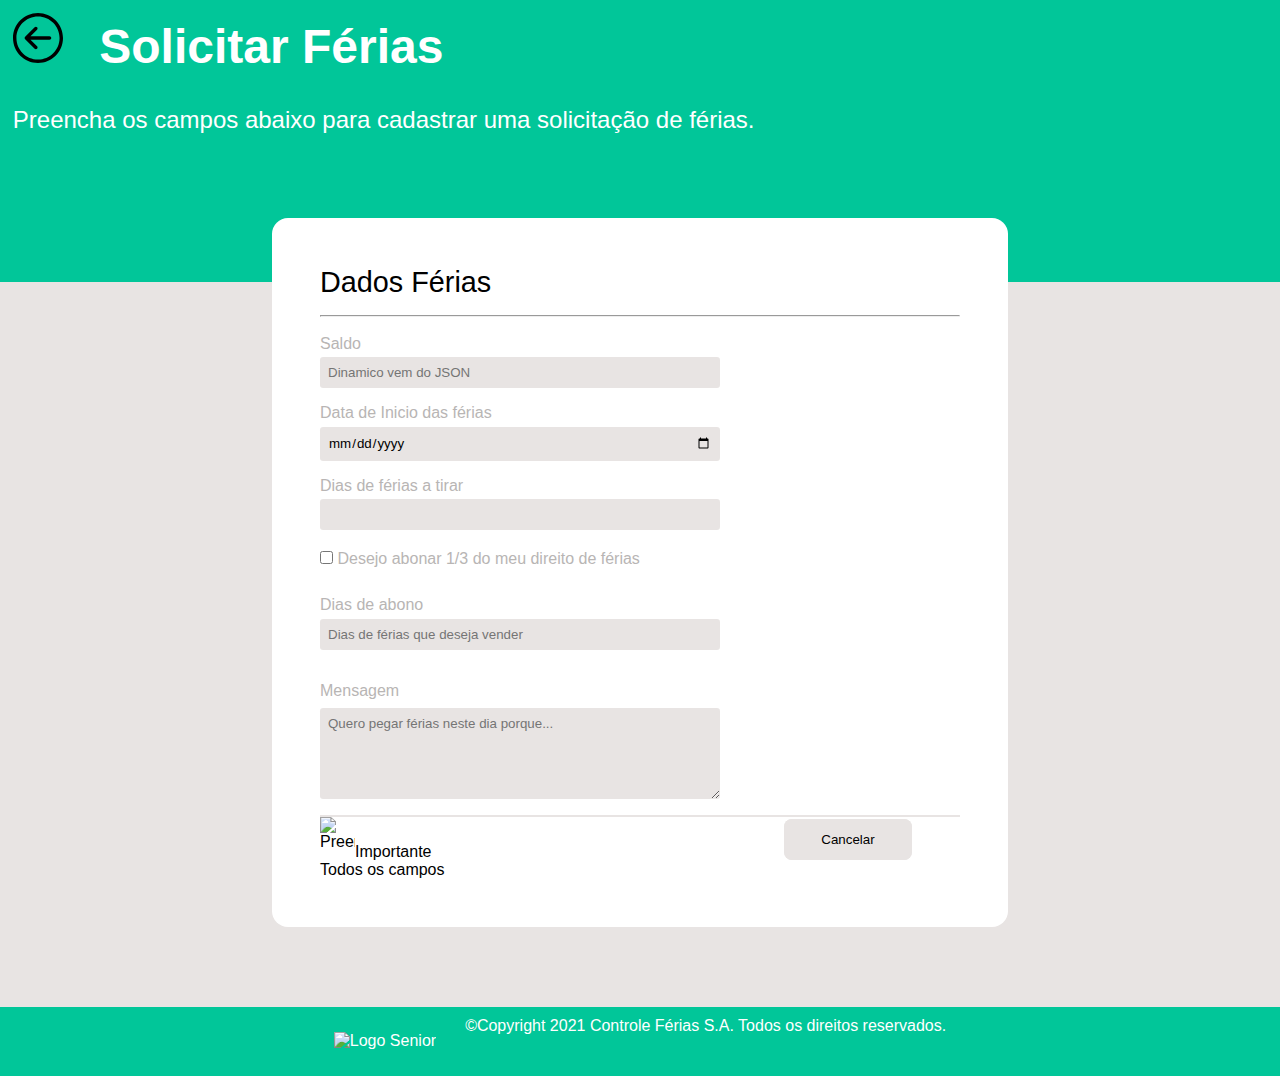
==== templates/painelColaborador.html @ 0f403ce3 "Formulário de cadastro de requerimento" ====
<!DOCTYPE html>
<html lang="en">

<head>
    <link href="https://cdn.jsdelivr.net/npm/bootstrap@5.0.1/dist/css/bootstrap.min.css" rel="stylesheet"
        integrity="sha384-+0n0xVW2eSR5OomGNYDnhzAbDsOXxcvSN1TPprVMTNDbiYZCxYbOOl7+AMvyTG2x" crossorigin="anonymous">
    <meta charset="UTF-8">
    <!-- <meta http-equiv="X-UA-Compatible" content="IE=edge"> -->
    <!-- <meta name="viewport" content="width=device-width, initial-scale=1.0"> -->
    <link rel="stylesheet" type="text/css" href="form.css" media="screen" />
    <link rel="preconnect" href="https://fonts.gstatic.com">
    <link rel="preconnect" href="https://fonts.gstatic.com">
    <link href="https://fonts.googleapis.com/css2?family=Ubuntu:wght@300&display=swap" rel="stylesheet">
    <title>Form</title>
</head>

<body>
    <header>
        <a href="#"><img
                src="[data-uri]"
                width="50px" height="50px" /></a>
        <h1>Solicitar Férias</h1>
        <p>Preencha os campos abaixo para cadastrar uma solicitação de férias.</p>
    </header>
    <main>
        <section class="formulario">
            <div>
                <form method="POST">
                    <legend>Dados Férias</legend>
                    <hr>
                    <br>
                    <label for="saldo">Saldo</label>
                    <input type="text" name="saldo" id="saldo" placeholder="Dinamico vem do JSON" disabled>
                    <label for="inicio_ferias">Data de Inicio das férias</label>
                    <input type="date" name="inicio_ferias" id="inicio_ferias"
                        placeholder="Não coloque uma data do passado">
                    <label for="dias_ferias">Dias de férias a tirar</label>
                    <input type="number" min="0" max="30" name="dias_ferias" id="dias_ferias">
                    <input style="display: inline; width: auto;" type="checkbox" name="abono" id="abono" onclick="desabilitar('sim')">
                    <label for="abono">Desejo abonar 1/3 do meu direito de férias</label>
                    <label style="display: block;" for="dias_abono">Dias de abono</label>
                    
                    <input type="number" min="0" max="10" name="dias_abono" id="dias_abono"
                        placeholder="Dias de férias que deseja vender" disabled>

                    <label style="display: block; margin-bottom: 0.5rem;" for="mensagem">Mensagem</label>
                    <textarea name="" id="mensagem" cols="40" rows="5"
                        placeholder="Quero pegar férias neste dia porque..."></textarea>
                    <div class="footer_form">
                        <img src="warning.svg" alt="Preencha todos os campos do requerimento" width="35px"
                            height="35px">
                        <p>Importante <br>Todos os campos</p>
                        <button type="submit" class="btn btn-outline-info">Enviar</button>
                        <button type="button" class="btn btn-outline-danger"><a href="#">Cancelar</a></button>
                    </div>
                </form>
            </div>
        </section>
    </main>
    <footer>
        <div class="footer">
            <img src="https://www.senior.com.br/wp-content/themes/senior-2019/content/assets/images/logo-senior.svg"
                alt="Logo Senior">
            <p>©Copyright 2021 Controle Férias S.A. Todos os direitos reservados.</p>
        </div>
    </footer>
    <script src="script.js"></script>
</body>

</html>
---- templates/form.css ----
*{
    margin: 0%;
    padding: 0%;
    font-family: Ubunto, sans-serif;
    --main-bg-color: #01c699;
}
body{
    background-color: #e8e4e3;
}
header{
    padding: 1%;
    height: 16rem;
    background-color: var(--main-bg-color);
    color: white;

}
header h1{
    display: inline;
    font-size: 3rem;
    margin-left: 2rem;
}
header img{
    display: inline;
}
header p{
    margin-top: 2rem;
    font-size: 1.5rem;
}
footer{
    background-color: var(--main-bg-color);
    padding: 2%;
    color: white;
}
footer img{
    display: inline;
    margin-right: 2%;
}
footer p{
    position: relative;
    display: inline;
    bottom: 15px;
    font-size: 1rem;
}
.footer{
    text-align: center;
}
main{
    margin-bottom: 5rem;
    margin-top: -4rem;
}
section{
    background-color: white;
}
.formulario{
    margin: auto;
    width: 50%;
    padding: 3rem;
    border-radius: 1rem;
}
.formulario input, textarea, button{
    display: block;
    margin-top: 0.3rem;
    margin-bottom: 1rem;
    border: none;
    background-color: #e8e4e3;
    border-radius: 0.2rem;
    padding: 0.5rem;
    width: 60%;
}
.formulario legend{
    padding-bottom: 1rem;
    font-size: 1.8rem;
}
.formulario label{
    color: #b8b5b4;
    padding-top: 1rem;
}
.footer_form{
    border-top: #e8e4e3 2px solid;
    margin: 0;
    width: 100%;
}
.footer_form img{
    float: left;
}
.footer_form a{
    list-style: none;
    text-decoration: none;
    color: black;
}
.footer_form button{
    width: 20%;
    margin-right: 3rem;
    float: right;
    margin-top: -3.7rem;
    padding: 0.8rem;
    border-radius: 0.5rem;
}
.footer_form p {
    padding-top: 1.6rem;
}
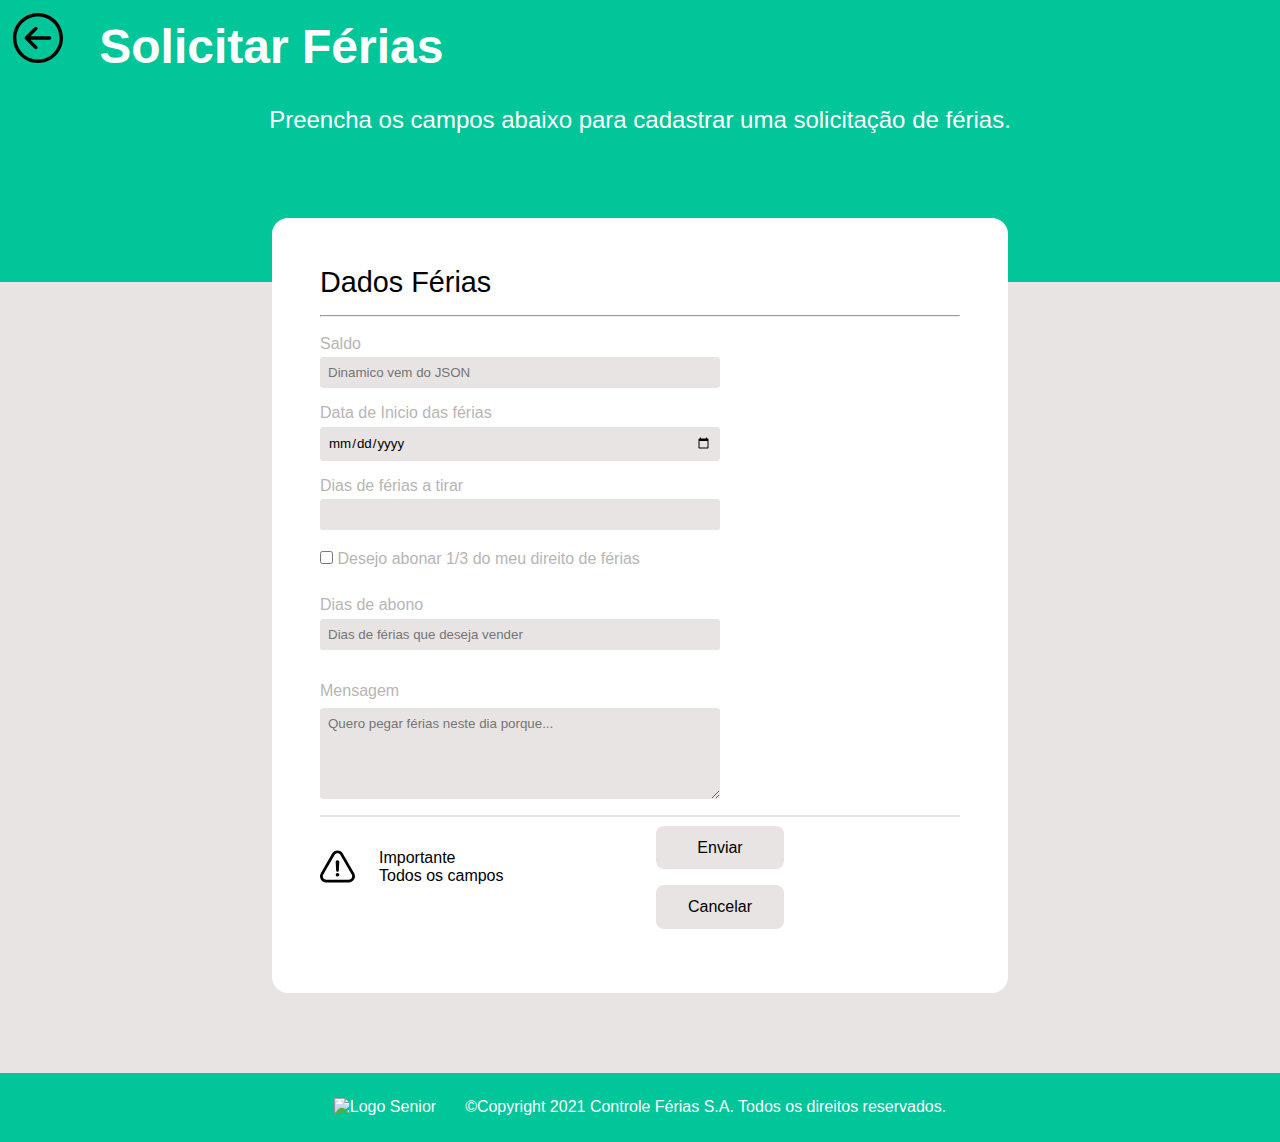
==== commit 6641d832: "ajustes botoes" ====
--- a/templates/painelColaborador.html
+++ b/templates/painelColaborador.html
@@ -50,8 +50,10 @@
                         <img src="warning.svg" alt="Preencha todos os campos do requerimento" width="35px"
                             height="35px">
                         <p>Importante <br>Todos os campos</p>
-                        <button type="submit" class="btn btn-outline-info">Enviar</button>
-                        <button type="button" class="btn btn-outline-danger"><a href="#">Cancelar</a></button>
+                        <div class="buttons_form">
+                            <button type="submit" class="btn btn-outline-info">Enviar</button>
+                            <button type="button" class="btn btn-outline-danger"><a href="#">Cancelar</a></button>
+                        </div>
                     </div>
                 </form>
             </div>
--- a/templates/form.css
+++ b/templates/form.css
@@ -25,6 +25,7 @@
 header p{
     margin-top: 2rem;
     font-size: 1.5rem;
+    text-align: center;
 }
 footer{
     background-color: var(--main-bg-color);
@@ -36,7 +37,6 @@
     margin-right: 2%;
 }
 footer p{
-    position: relative;
     display: inline;
     bottom: 15px;
     font-size: 1rem;
@@ -79,23 +79,25 @@
     border-top: #e8e4e3 2px solid;
     margin: 0;
     width: 100%;
+    padding-top: 2rem;
 }
 .footer_form img{
     float: left;
+    margin-right: 1.5rem;
 }
 .footer_form a{
     list-style: none;
     text-decoration: none;
     color: black;
 }
+.buttons_form{
+    margin-left: 50%;
+    margin-top: -4rem;
+}
 .footer_form button{
-    width: 20%;
-    margin-right: 3rem;
-    float: right;
-    margin-top: -3.7rem;
+    width: 40%;
+    margin-left: 1rem;
     padding: 0.8rem;
     border-radius: 0.5rem;
-}
-.footer_form p {
-    padding-top: 1.6rem;
+    font-size: 1rem;
 }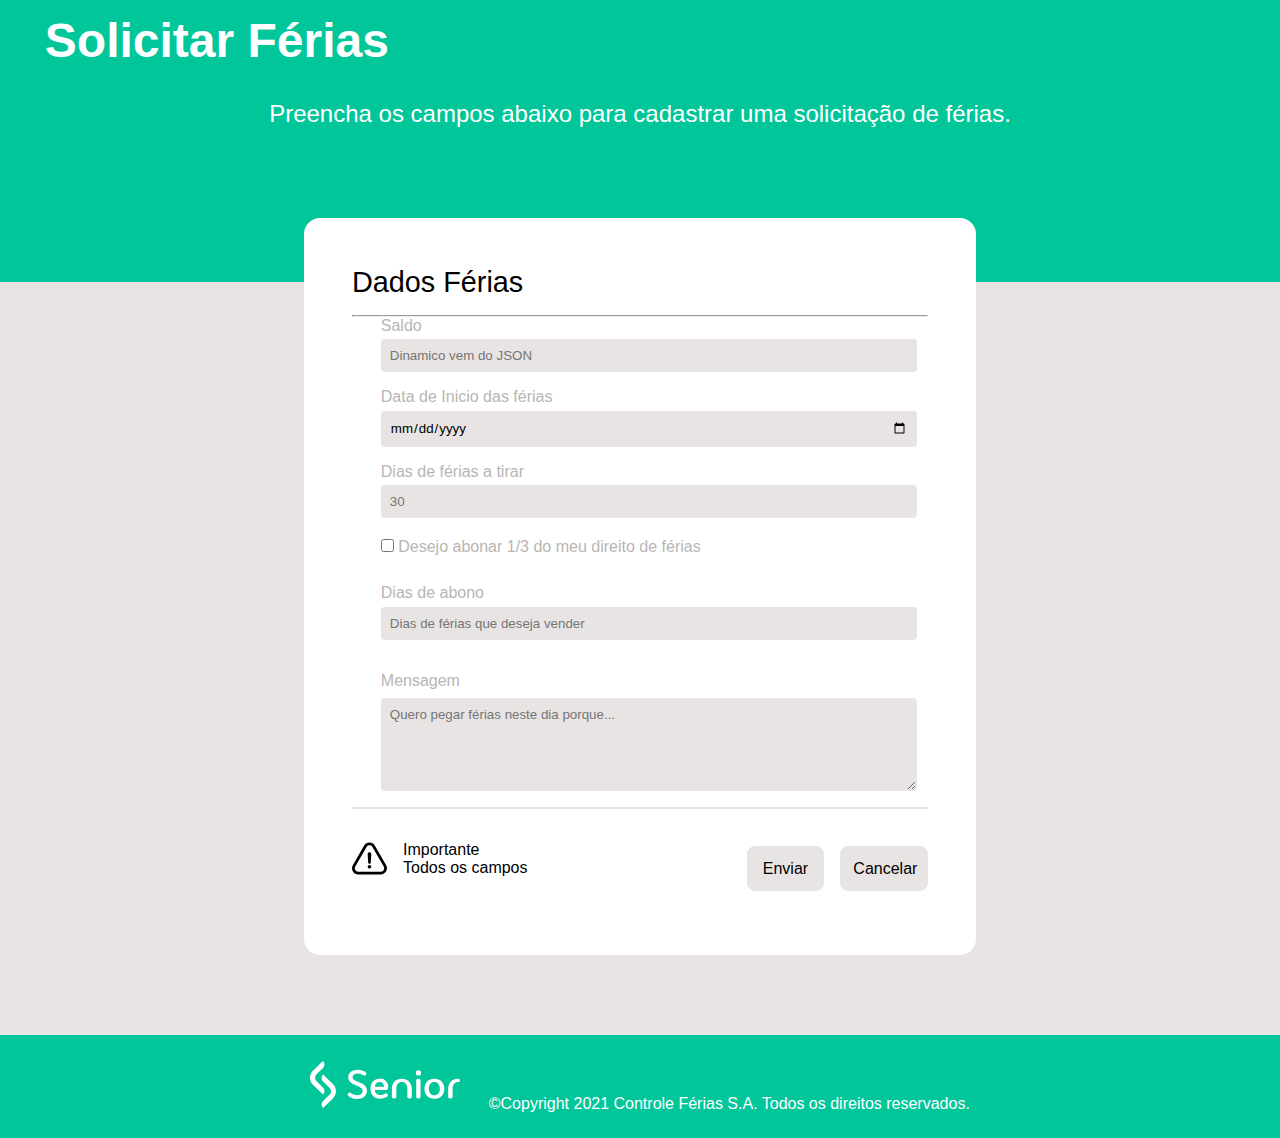
==== commit 4709d1a3: "Requerimento de férias finalizado" ====
--- a/templates/painelColaborador.html
+++ b/templates/painelColaborador.html
@@ -16,9 +16,9 @@
 
 <body>
     <header>
-        <a href="#"><img
-                src="[data-uri]"
-                width="50px" height="50px" /></a>
+        <!-- <a href="#"><img
+                src="back-button.svg"
+                width="50px" height="50px" /></a> -->
         <h1>Solicitar Férias</h1>
         <p>Preencha os campos abaixo para cadastrar uma solicitação de férias.</p>
     </header>
@@ -28,16 +28,15 @@
                 <form method="POST">
                     <legend>Dados Férias</legend>
                     <hr>
-                    <br>
                     <label for="saldo">Saldo</label>
                     <input type="text" name="saldo" id="saldo" placeholder="Dinamico vem do JSON" disabled>
                     <label for="inicio_ferias">Data de Inicio das férias</label>
                     <input type="date" name="inicio_ferias" id="inicio_ferias"
                         placeholder="Não coloque uma data do passado">
                     <label for="dias_ferias">Dias de férias a tirar</label>
-                    <input type="number" min="0" max="30" name="dias_ferias" id="dias_ferias">
-                    <input style="display: inline; width: auto;" type="checkbox" name="abono" id="abono" onclick="desabilitar('sim')">
-                    <label for="abono">Desejo abonar 1/3 do meu direito de férias</label>
+                    <input type="number" min="0" max="30" name="dias_ferias" id="dias_ferias" placeholder="30">
+                    <input style="display: inline; width: auto;" type="checkbox" name="abono" id="abono" onclick="desabilitar()">
+                    <label for="abono" style="margin-left: 0;">Desejo abonar 1/3 do meu direito de férias</label>
                     <label style="display: block;" for="dias_abono">Dias de abono</label>
                     
                     <input type="number" min="0" max="10" name="dias_abono" id="dias_abono"
@@ -47,12 +46,14 @@
                     <textarea name="" id="mensagem" cols="40" rows="5"
                         placeholder="Quero pegar férias neste dia porque..."></textarea>
                     <div class="footer_form">
-                        <img src="warning.svg" alt="Preencha todos os campos do requerimento" width="35px"
-                            height="35px">
-                        <p>Importante <br>Todos os campos</p>
-                        <div class="buttons_form">
+                        <div class="alert_form">
+                            <img src="warning.svg" alt="Preencha todos os campos do requerimento" width="35px"
+                                height="35px">
+                            <p>Importante <br>Todos os campos</p>
+                        </div>
+                       <div class="buttons_form">
                             <button type="submit" class="btn btn-outline-info">Enviar</button>
-                            <button type="button" class="btn btn-outline-danger"><a href="#">Cancelar</a></button>
+                            <button type="button" class="btn btn-outline-danger">Cancelar</button>
                         </div>
                     </div>
                 </form>
@@ -61,7 +62,7 @@
     </main>
     <footer>
         <div class="footer">
-            <img src="https://www.senior.com.br/wp-content/themes/senior-2019/content/assets/images/logo-senior.svg"
+            <img src="logo-senior.svg"
                 alt="Logo Senior">
             <p>©Copyright 2021 Controle Férias S.A. Todos os direitos reservados.</p>
         </div>
--- a/templates/form.css
+++ b/templates/form.css
@@ -3,9 +3,11 @@
     padding: 0%;
     font-family: Ubunto, sans-serif;
     --main-bg-color: #01c699;
+    --cinza: #e8e4e3;
+    outline: 0;
 }
 body{
-    background-color: #e8e4e3;
+    background-color: var(--cinza);
 }
 header{
     padding: 1%;
@@ -53,7 +55,7 @@
 }
 .formulario{
     margin: auto;
-    width: 50%;
+    width: 45%;
     padding: 3rem;
     border-radius: 1rem;
 }
@@ -62,10 +64,12 @@
     margin-top: 0.3rem;
     margin-bottom: 1rem;
     border: none;
-    background-color: #e8e4e3;
+    background-color: var(--cinza);
     border-radius: 0.2rem;
     padding: 0.5rem;
-    width: 60%;
+    width: 90%;
+    margin-left: 5%;
+    border: var(--cinza) 1.5px solid;
 }
 .formulario legend{
     padding-bottom: 1rem;
@@ -74,30 +78,38 @@
 .formulario label{
     color: #b8b5b4;
     padding-top: 1rem;
+    margin-left: 5%;
+}
+.formulario textarea:focus, input:focus{
+    border: #b8b5b4 1.5px solid;
 }
 .footer_form{
-    border-top: #e8e4e3 2px solid;
+    display: flex;
+    justify-content: space-between;
+    border-top: var(--cinza) 2px solid;
     margin: 0;
-    width: 100%;
     padding-top: 2rem;
-}
-.footer_form img{
-    float: left;
-    margin-right: 1.5rem;
 }
 .footer_form a{
     list-style: none;
     text-decoration: none;
     color: black;
 }
-.buttons_form{
-    margin-left: 50%;
-    margin-top: -4rem;
-}
 .footer_form button{
-    width: 40%;
+    width: 45%;
     margin-left: 1rem;
     padding: 0.8rem;
     border-radius: 0.5rem;
-    font-size: 1rem;
+    font-size: 100%;
+}
+.buttons_form{
+    display: flex;
+    justify-content: flex-end;
+}
+.alert_form{
+    display: flex;
+    justify-content: flex-start;
+}
+.alert_form p{
+    margin-left: 1rem;
 }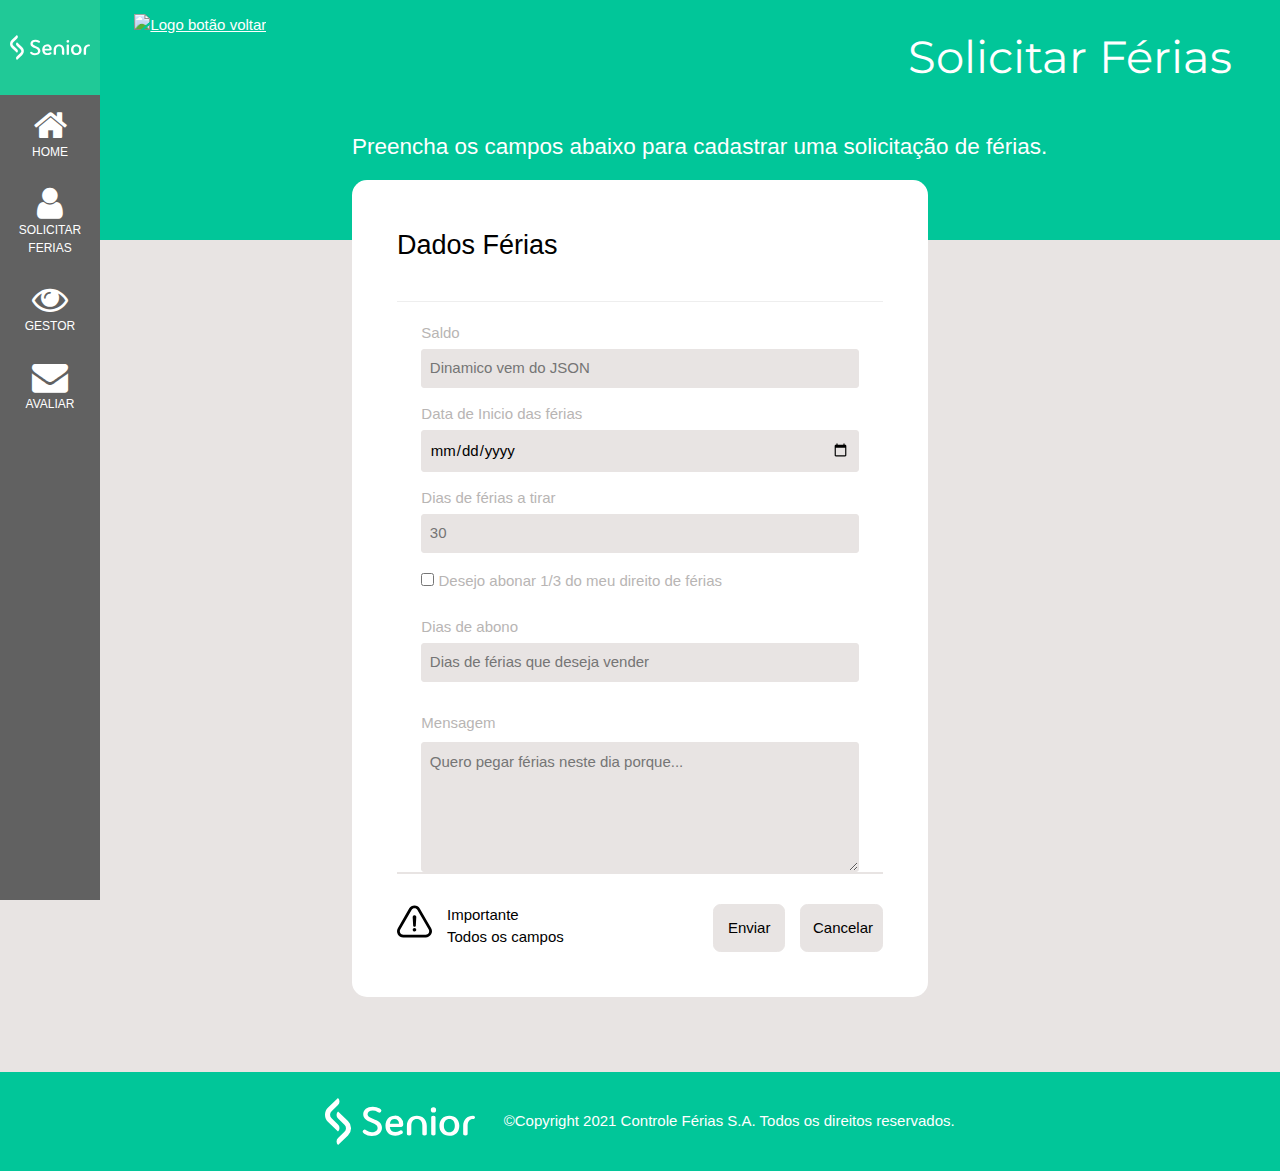
==== commit d17abc98: "tharlys alterations" ====
--- a/templates/painelColaborador.html
+++ b/templates/painelColaborador.html
@@ -12,14 +12,55 @@
     <link rel="preconnect" href="https://fonts.gstatic.com">
     <link href="https://fonts.googleapis.com/css2?family=Ubuntu:wght@300&display=swap" rel="stylesheet">
     <title>Form</title>
+    <link rel="stylesheet" href="https://www.w3schools.com/w3css/4/w3.css">
+    <link rel="stylesheet" href="https://fonts.googleapis.com/css?family=Montserrat">
+    <link rel="stylesheet" href="https://cdnjs.cloudflare.com/ajax/libs/font-awesome/4.7.0/css/font-awesome.min.css">
+    <link rel="stylesheet" href="index.css">
 </head>
 
 <body>
+
+    <!-- Icon Bar (Sidebar - hidden on small screens) -->
+    <nav class="w3-sidebar w3-bar-block w3-small w3-hide-small w3-center w3-dark-grey">
+        <!-- Avatar image in top left corner -->
+        <div class="logo-color">
+            <a href="https://www.senior.com.br/">
+                <img src="logo-senior.svg" style="width: 80%" class="logo">
+            </a>
+        </div>
+        <a href="#" class="w3-bar-item w3-button w3-padding-large">
+            <i class="fa fa-home w3-xxlarge"></i>
+            <p>HOME</p>
+        </a>
+        <a href="/painelColaborador.html" class="w3-bar-item w3-button w3-padding-large">
+            <i class="fa fa-user w3-xxlarge"></i>
+            <p>SOLICITAR FERIAS</p>
+        </a>
+        <a href="#gestor" class="w3-bar-item w3-button w3-padding-large">
+            <i class="fa fa-eye w3-xxlarge"></i>
+            <p>GESTOR</p>
+        </a>
+        <a href="#avaliar" class="w3-bar-item w3-button w3-padding-large">
+            <i class="fa fa-envelope w3-xxlarge"></i>
+            <p>AVALIAR</p>
+        </a>
+    </nav>
+
+    <!-- Navbar on small screens (Hidden on medium and large screens) -->
+    <div class="w3-top w3-hide-large w3-hide-medium" id="myNavbar">
+        <div class="w3-bar w3-opacity w3-hover-opacity-off w3-center w3-small">
+            <a href="#" class="w3-bar-item w3-button" style="width:25% !important">HOME</a>
+            <a href="#ferias" class="w3-bar-item w3-button" style="width:25% !important">FERIAS</a>
+            <a href="#gestor" class="w3-bar-item w3-button" style="width:25% !important">GESTOR</a>
+            <a href="#avaliar" class="w3-bar-item w3-button" style="width:25% !important">AVALIAR</a>
+        </div>
+    </div>
+
     <header>
-        <!-- <a href="#"><img
-                src="back-button.svg"
-                width="50px" height="50px" /></a> -->
-        <h1>Solicitar Férias</h1>
+        <div class="top-buttons">
+            <a href="index.html"><img src="/back-button.svg" alt="Logo botão voltar" width="67px" height="67px"></a>                
+            <h1>Solicitar Férias</h1>
+        </div>
         <p>Preencha os campos abaixo para cadastrar uma solicitação de férias.</p>
     </header>
     <main>
@@ -35,10 +76,11 @@
                         placeholder="Não coloque uma data do passado">
                     <label for="dias_ferias">Dias de férias a tirar</label>
                     <input type="number" min="0" max="30" name="dias_ferias" id="dias_ferias" placeholder="30">
-                    <input style="display: inline; width: auto;" type="checkbox" name="abono" id="abono" onclick="desabilitar()">
+                    <input style="display: inline; width: auto;" type="checkbox" name="abono" id="abono"
+                        onclick="desabilitar()">
                     <label for="abono" style="margin-left: 0;">Desejo abonar 1/3 do meu direito de férias</label>
                     <label style="display: block;" for="dias_abono">Dias de abono</label>
-                    
+
                     <input type="number" min="0" max="10" name="dias_abono" id="dias_abono"
                         placeholder="Dias de férias que deseja vender" disabled>
 
@@ -51,7 +93,7 @@
                                 height="35px">
                             <p>Importante <br>Todos os campos</p>
                         </div>
-                       <div class="buttons_form">
+                        <div class="buttons_form">
                             <button type="submit" class="btn btn-outline-info">Enviar</button>
                             <button type="button" class="btn btn-outline-danger">Cancelar</button>
                         </div>
@@ -62,8 +104,7 @@
     </main>
     <footer>
         <div class="footer">
-            <img src="logo-senior.svg"
-                alt="Logo Senior">
+            <img src="logo-senior.svg" alt="Logo Senior">
             <p>©Copyright 2021 Controle Férias S.A. Todos os direitos reservados.</p>
         </div>
     </footer>
--- a/templates/form.css
+++ b/templates/form.css
@@ -6,35 +6,39 @@
     --cinza: #e8e4e3;
     outline: 0;
 }
-body{
+body {
     background-color: var(--cinza);
 }
-header{
+header {
     padding: 1%;
     height: 16rem;
     background-color: var(--main-bg-color);
     color: white;
-
+    padding-left: 10.5%;
 }
-header h1{
-    display: inline;
+header h1 {
     font-size: 3rem;
     margin-left: 2rem;
-}
-header img{
     display: inline;
 }
-header p{
+
+.top-buttons {
+    display: flex;
+    justify-content: space-between;
+    padding-right: 35px;
+}
+
+header p {
     margin-top: 2rem;
     font-size: 1.5rem;
-    text-align: center;
+    padding-left: 19.2%;
 }
-footer{
+footer {
     background-color: var(--main-bg-color);
     padding: 2%;
     color: white;
 }
-footer img{
+footer img {
     display: inline;
     margin-right: 2%;
 }
@@ -112,4 +116,8 @@
 }
 .alert_form p{
     margin-left: 1rem;
+}
+
+#mensagem {
+    margin: 0 auto 0 auto;
 }--- a/templates/index.css
+++ b/templates/index.css
@@ -0,0 +1,49 @@
+body,
+h1,
+h2,
+h3,
+h4,
+h5,
+h6 {
+    font-family: "Montserrat", sans-serif
+}
+
+.w3-row-padding img {
+    margin-bottom: 12px
+}
+
+.w3-bar-block.w3-center .w3-bar-item {
+    display: flex;
+    justify-content: center;
+    flex-wrap: wrap;
+    text-align: center;
+}
+
+/* Set the width of the sidebar to 120px */
+.w3-sidebar {
+    width: 100px;
+    background: #454545;
+}
+
+/* Add a left margin to the "page content" that matches the width of the sidebar (120px) */
+#main {
+    margin-left: 120px
+}
+
+.logo {
+    padding-top: 35%;
+    padding-bottom: 35%;
+    text-align: center;
+    background-color: #20c997;
+}
+
+.logo-color {
+    background-color: #20c997;
+}
+
+/* Remove margins from "page content" on small screens */
+@media only screen and (max-width: 600px) {
+    #main {
+        margin-left: 0
+    }
+}